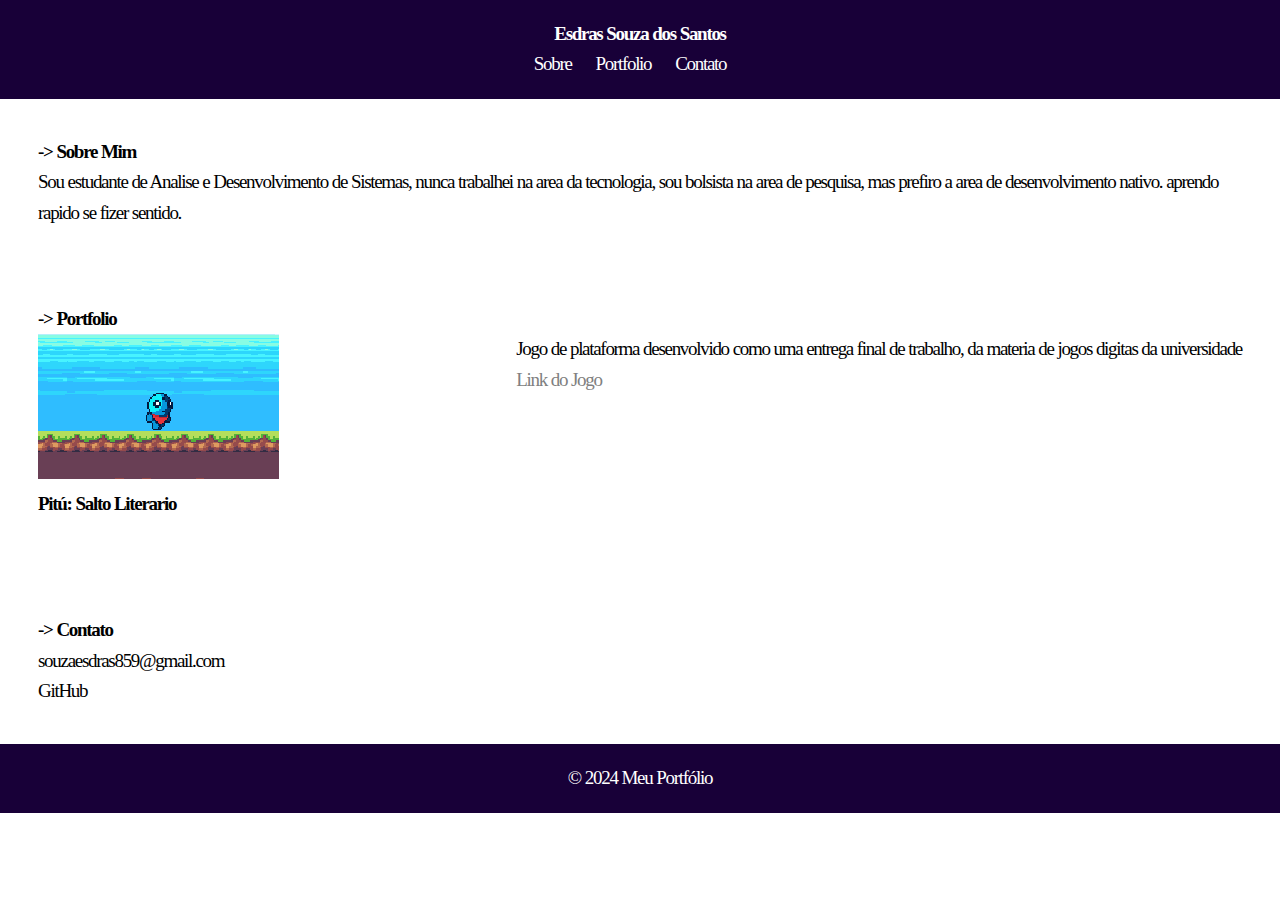
==== index.html @ cbb9a073 "POrtifolio" ====
<!DOCTYPE html>
<html lang="en">
<head>
    <meta charset="UTF-8">
    <meta name="viewport" content="width=device-width, initial-scale=1.0">
    <title>Meu Portfólio - Esdras</title>
    <link rel="stylesheet" href="style.css">
</head>
<body>
    <header>
        <h1><span id="Esdras">Esdras</span> <span id="Souza">Souza</span> <span id="dos">dos</span> <span id="Santos">Santos</span></h1>
        <nav>
            <ul>
                <li><a href="#sobre">Sobre</a></li>
                <li><a href="#portfolio">Portfolio</a></li>
                <li><a href="#contato">Contato</a></li>
            </ul>
        </nav>
    </header>

    <section id="sobre">
        <h2><span>-> </span>Sobre Mim</h2>
        <p> Sou estudante de Analise e Desenvolvimento de Sistemas, nunca trabalhei na area da tecnologia, sou bolsista 
            na area de pesquisa, mas prefiro a area de desenvolvimento nativo. aprendo rapido se fizer sentido.
        </p>
    </section>

    <section id="portfolio">
        <h2><span>-> </span>Portfolio</h2>
        <div class="projeto">
            <div style="flex: 1.5;">
                <img src="img/Pitu.png" alt="Projeto 1">
                <h3>Pitú: Salto Literario</h3>
            </div>
            <div>
                <p>Jogo de plataforma desenvolvido como uma entrega final de trabalho, da materia de jogos digitas da universidade</p>
                <a href="https://luanvraft.itch.io/pitu-salto-literario">Link do Jogo</a>
            </div>
        </div>
        <!-- Outros projetos aqui 3-->
    </section>

    <section id="contato">
        <h2><span>-> </span>Contato</h2>
        <p>souzaesdras859@gmail.com</p>
        <a href="https://github.com/EsdrasSouza7">GitHub</a>
    </section>

    <footer>
        <p><span class="C">&copy;</span> 2024 Meu Portfólio</p>
    </footer>
</body>
</html>
---- style.css ----
/* Reset de estilos */
* {
    margin: 0;
    padding: 0;
    box-sizing: border-box;
    font-family: Georgia, serif;
    font-size: 19px;
    letter-spacing: -1.3px;
    word-spacing: 0.4px;
}

body {
    font-family: Arial, sans-serif;
    line-height: 1.6;
}

header {
    background-color: #180038;
    color: #fff;
    padding: 1rem;
    text-align: center;
}

nav ul {
    list-style-type: none;
}

nav ul li {
    display: inline-block;
    margin-right: 20px;
}

nav ul li a {
    color: #fff;
    text-decoration: none;
}

section {
    padding: 2rem;
}

.projeto {
    margin-bottom: 20px;
    display: flex;
    flex-direction: row;
}

@media (max-width: 800px) {
    .projeto {
        flex-direction: column;
    }
}



.projeto a {
    text-decoration: none;
    color: gray;
}

#contato a {
    text-decoration: none;
    color: black;
}

footer {
    background-color: #180038;
    color: #fff;
    text-align: center;
    padding: 1rem;
}

@keyframes Pulso {
    0% {
        color: #000000;
    }
    
    50% {
        color: #ffffff00;
    }

    100% {
        color: #000000;
    }
}

#sobre span, #contato span, #portfolio span{
    animation: Pulso 3s infinite 2s;
}



/* Animação Nome */
@keyframes Nome {
    0% {
        color: white;
    }

    25% {
        color: aqua;
    }

    50% {
        color: rgb(255, 251, 0);
    }

    75% {
        color: aqua;
    }

    100% {
        color: white;
    }
}

#Esdras {
    animation: Nome 5s infinite 1s;
}

#Souza {
    animation: Nome 5s infinite 2s;
}

#dos {
    animation: Nome 5s infinite 3s;
}

#Santos {
    animation: Nome 5s infinite 4s;
}

@keyframes Rodar {
    from {
        transform: rotate(0deg);
    }to {
        transform: rotate(359deg);
    }
}

footer .C{
    display: inline-block;
    animation: Rodar 2s infinite;
}
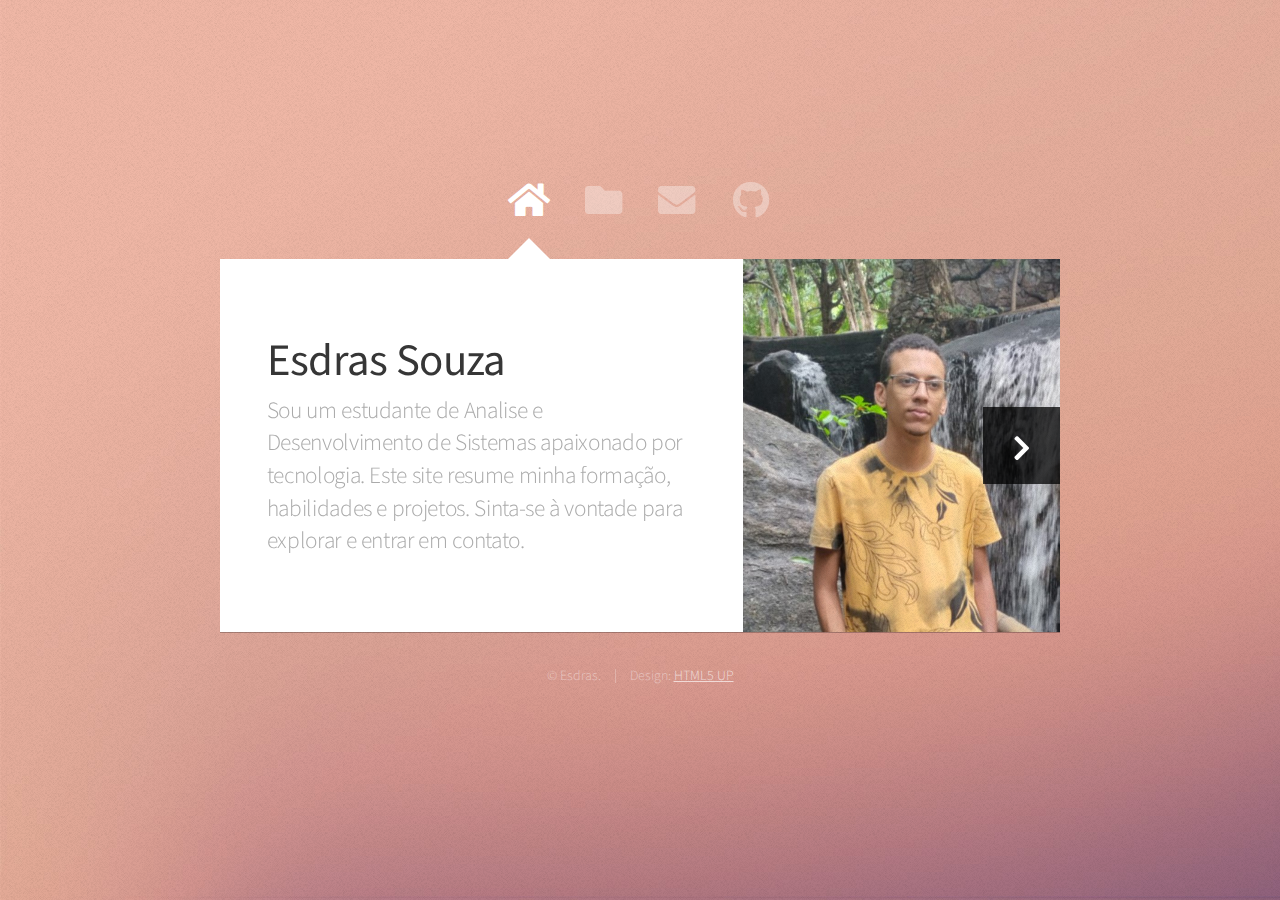
==== commit c042d8f8: "Novo Site" ====
--- a/index.html
+++ b/index.html
@@ -1,53 +1,128 @@
-<!DOCTYPE html>
-<html lang="en">
-<head>
-    <meta charset="UTF-8">
-    <meta name="viewport" content="width=device-width, initial-scale=1.0">
-    <title>Meu Portfólio - Esdras</title>
-    <link rel="stylesheet" href="style.css">
-</head>
-<body>
-    <header>
-        <h1><span id="Esdras">Esdras</span> <span id="Souza">Souza</span> <span id="dos">dos</span> <span id="Santos">Santos</span></h1>
-        <nav>
-            <ul>
-                <li><a href="#sobre">Sobre</a></li>
-                <li><a href="#portfolio">Portfolio</a></li>
-                <li><a href="#contato">Contato</a></li>
-            </ul>
-        </nav>
-    </header>
-
-    <section id="sobre">
-        <h2><span>-> </span>Sobre Mim</h2>
-        <p> Sou estudante de Analise e Desenvolvimento de Sistemas, nunca trabalhei na area da tecnologia, sou bolsista 
-            na area de pesquisa, mas prefiro a area de desenvolvimento nativo. aprendo rapido se fizer sentido.
-        </p>
-    </section>
-
-    <section id="portfolio">
-        <h2><span>-> </span>Portfolio</h2>
-        <div class="projeto">
-            <div style="flex: 1.5;">
-                <img src="img/Pitu.png" alt="Projeto 1">
-                <h3>Pitú: Salto Literario</h3>
-            </div>
-            <div>
-                <p>Jogo de plataforma desenvolvido como uma entrega final de trabalho, da materia de jogos digitas da universidade</p>
-                <a href="https://luanvraft.itch.io/pitu-salto-literario">Link do Jogo</a>
-            </div>
-        </div>
-        <!-- Outros projetos aqui 3-->
-    </section>
-
-    <section id="contato">
-        <h2><span>-> </span>Contato</h2>
-        <p>souzaesdras859@gmail.com</p>
-        <a href="https://github.com/EsdrasSouza7">GitHub</a>
-    </section>
-
-    <footer>
-        <p><span class="C">&copy;</span> 2024 Meu Portfólio</p>
-    </footer>
-</body>
-</html>
+<!DOCTYPE HTML>
+<!--
+	Astral by HTML5 UP
+	html5up.net | @ajlkn
+	Free for personal and commercial use under the CCA 3.0 license (html5up.net/license)
+-->
+<html>
+	<head>
+		<title>Astral by HTML5 UP</title>
+		<meta charset="utf-8" />
+		<meta name="viewport" content="width=device-width, initial-scale=1, user-scalable=no" />
+		<link rel="stylesheet" href="assets/css/main.css" />
+		<noscript><link rel="stylesheet" href="assets/css/noscript.css" /></noscript>
+	</head>
+	<body class="is-preload">
+
+		<!-- Wrapper-->
+			<div id="wrapper">
+
+				<!-- Nav -->
+					<nav id="nav">
+						<a href="#" class="icon solid fa-home"><span>Home</span></a>
+						<a href="#work" class="icon solid fa-folder"><span>Sobre Mim</span></a>
+						<a href="#contact" class="icon solid fa-envelope"><span>Contato</span></a>
+						<a href="https://github.com/EsdrasSouza7" class="icon brands fa-github"><span>GitHub</span></a>
+					</nav>
+
+				<!-- Main -->
+					<div id="main">
+
+						<!-- Me -->
+							<article id="home" class="panel intro">
+								<header>
+									<h1>Esdras Souza</h1>
+									<p>Sou um estudante de Analise e Desenvolvimento de Sistemas apaixonado por tecnologia. Este site resume minha formação, habilidades e projetos. Sinta-se à vontade para explorar e entrar em contato.</p>
+								</header>
+								<a href="#work" class="jumplink pic">
+									<span class="arrow icon solid fa-chevron-right"><span>See my work</span></span>
+									<img src="images/Esdras.jpeg" alt="" />
+								</a>
+							</article>
+
+						<!-- Work -->
+							<article id="work" class="panel">
+								<header>
+									<h2>Sobre Mim</h2>
+								</header>
+								<h3>Resumo</h3>
+								<p>
+									Sou um Estudante da Universidade Federal do Ceará com forte interesse em desenvolvimento de software. Busco oportunidades para aplicar minhas habilidades em projetos desafiadores e inovadores.
+								</p>
+								<h3>Objetivo Profissional</h3>
+								<p>
+									Estou à procura de uma posição de desenvolvedor de sistemas em uma empresa que valorize a inovação e o desenvolvimento contínuo, onde eu possa contribuir com minhas habilidades técnicas e crescer profissionalmente.
+								</p>
+								<h2>Formação Acadêmica</h2>
+								<h3>Tecnológo em Analise e Desenvolvimento de Sistemas</h3>
+								<p>
+									Instituição: Universidade Federal do Ceará de Itapajé<br>
+									Período: 2021 - 2025 <br>
+									Principais Disciplinas: Banco de Dados, Engenharia de Software, Redes de Computadores, Desenvolvimento Mobile, Qualidade de Software <br>
+								</p>
+								<h2>Habilidades</h2>
+								<p>
+									<b>Linguagens de Programação:</b> Python, JavaScript, Kotlin <br>
+									<b>Ferramentas e Tecnologias:</b> Android Studio, Git  <br>
+									<b>Habilidades Interpessoais:</b> Resolução de Problemas, Trabalho em Equipe, Logica <br>
+								</p>
+								<h2>Atividades Extracurriculares</h2>
+								<p>
+									<b>Bolsista Funcap</b><br>
+									<b>Atividades:</b> Pesquisa científica e criação de artigo científico
+								</p>
+								<h2>Projetos</h2>
+								<p>
+									<b>Criação do jogo Pitú: Salto Literario</b>
+									<ul>
+										<li><b>Descrição:</b> Jogo de plataforma desenvolvido como uma entrega final de trabalho, da materia de jogos digitas da universidade</li>
+										<li><b>Tecnologia Usada:</b> Godot</li>
+										<li><b>Papel:</b> Desenvolvedor FrontEnd e BackEnd</li>
+										<li><a href="https://luanvraft.itch.io/pitu-salto-literario">Link do Jogo</a></li>
+									</ul>
+								</p>
+								<section>
+									<div class="row">
+										<div class="col-4 col-6-medium col-12-small">
+											<img class="image fit" src="images/Pitu.png" alt="Imagem do Jogo">
+										</div>
+										<div class="col-4 col-6-medium col-12-small">
+											<img class="image fit" src="images/Pitu2.png" alt="Imagem do Jogo">
+										</div>
+									</div>
+								</section>
+							</article>
+
+						<!-- Contact -->
+							<article id="contact" class="panel">
+								<header>
+									<h2>Contate Me</h2>
+								</header>
+								<ul>
+									<li><b>Email: souzaesdras859@gmail.com</b></li>
+									<li><b>Telefone: (85)99157-7494</b></li>
+									<li><b>LinkedIn:</b> <a href="www.linkedin.com/in/esdras-souza-dos-santos-9605301bb">Link</a></li>
+									<li><b>GitHub:</b> <a href="https://github.com/EsdrasSouza7">https://github.com/EsdrasSouza7</a></li>
+								</ul>
+							</article>
+
+					</div>
+
+				<!-- Footer -->
+					<div id="footer">
+						<ul class="copyright">
+							<li>&copy; Esdras.</li><li>Design: <a href="http://html5up.net">HTML5 UP</a></li>
+						</ul>
+					</div>
+
+			</div>
+
+		<!-- Scripts -->
+			<script src="assets/js/jquery.min.js"></script>
+			<script src="assets/js/browser.min.js"></script>
+			<script src="assets/js/breakpoints.min.js"></script>
+			<script src="assets/js/util.js"></script>
+			<script src="assets/js/main.js"></script>
+
+	</body>
+</html>--- a/assets/css/main.css
+++ b/assets/css/main.css
@@ -0,0 +1,2191 @@
+@import url("https://fonts.googleapis.com/css?family=Source+Sans+Pro:300,400,300italic,400italic");
+@import url("fontawesome-all.min.css");
+
+/*
+	Astral by HTML5 UP
+	html5up.net | @ajlkn
+	Free for personal and commercial use under the CCA 3.0 license (html5up.net/license)
+*/
+
+html, body, div, span, applet, object,
+iframe, h1, h2, h3, h4, h5, h6, p, blockquote,
+pre, a, abbr, acronym, address, big, cite,
+code, del, dfn, em, img, ins, kbd, q, s, samp,
+small, strike, strong, sub, sup, tt, var, b,
+u, i, center, dl, dt, dd, ol, ul, li, fieldset,
+form, label, legend, table, caption, tbody,
+tfoot, thead, tr, th, td, article, aside,
+canvas, details, embed, figure, figcaption,
+footer, header, hgroup, menu, nav, output, ruby,
+section, summary, time, mark, audio, video {
+	margin: 0;
+	padding: 0;
+	border: 0;
+	font-size: 100%;
+	font: inherit;
+	vertical-align: baseline;}
+
+article, aside, details, figcaption, figure,
+footer, header, hgroup, menu, nav, section {
+	display: block;}
+
+body {
+	line-height: 1;
+}
+
+ol, ul {
+	list-style: none;
+}
+
+blockquote, q {
+	quotes: none;
+}
+
+	blockquote:before, blockquote:after, q:before, q:after {
+		content: '';
+		content: none;
+	}
+
+table {
+	border-collapse: collapse;
+	border-spacing: 0;
+}
+
+body {
+	-webkit-text-size-adjust: none;
+}
+
+mark {
+	background-color: transparent;
+	color: inherit;
+}
+
+input::-moz-focus-inner {
+	border: 0;
+	padding: 0;
+}
+
+input, select, textarea {
+	-moz-appearance: none;
+	-webkit-appearance: none;
+	-ms-appearance: none;
+	appearance: none;
+}
+
+/* Row */
+
+	.row {
+		display: flex;
+		flex-wrap: wrap;
+		box-sizing: border-box;
+		align-items: stretch;
+	}
+
+		.row > * {
+			box-sizing: border-box;
+		}
+
+		.row.gtr-uniform > * > :last-child {
+			margin-bottom: 0;
+		}
+
+		.row.aln-left {
+			justify-content: flex-start;
+		}
+
+		.row.aln-center {
+			justify-content: center;
+		}
+
+		.row.aln-right {
+			justify-content: flex-end;
+		}
+
+		.row.aln-top {
+			align-items: flex-start;
+		}
+
+		.row.aln-middle {
+			align-items: center;
+		}
+
+		.row.aln-bottom {
+			align-items: flex-end;
+		}
+
+		.row > .imp {
+			order: -1;
+		}
+
+		.row > .col-1 {
+			width: 8.33333%;
+		}
+
+		.row > .off-1 {
+			margin-left: 8.33333%;
+		}
+
+		.row > .col-2 {
+			width: 16.66667%;
+		}
+
+		.row > .off-2 {
+			margin-left: 16.66667%;
+		}
+
+		.row > .col-3 {
+			width: 25%;
+		}
+
+		.row > .off-3 {
+			margin-left: 25%;
+		}
+
+		.row > .col-4 {
+			width: 33.33333%;
+		}
+
+		.row > .off-4 {
+			margin-left: 33.33333%;
+		}
+
+		.row > .col-5 {
+			width: 41.66667%;
+		}
+
+		.row > .off-5 {
+			margin-left: 41.66667%;
+		}
+
+		.row > .col-6 {
+			width: 50%;
+		}
+
+		.row > .off-6 {
+			margin-left: 50%;
+		}
+
+		.row > .col-7 {
+			width: 58.33333%;
+		}
+
+		.row > .off-7 {
+			margin-left: 58.33333%;
+		}
+
+		.row > .col-8 {
+			width: 66.66667%;
+		}
+
+		.row > .off-8 {
+			margin-left: 66.66667%;
+		}
+
+		.row > .col-9 {
+			width: 75%;
+		}
+
+		.row > .off-9 {
+			margin-left: 75%;
+		}
+
+		.row > .col-10 {
+			width: 83.33333%;
+		}
+
+		.row > .off-10 {
+			margin-left: 83.33333%;
+		}
+
+		.row > .col-11 {
+			width: 91.66667%;
+		}
+
+		.row > .off-11 {
+			margin-left: 91.66667%;
+		}
+
+		.row > .col-12 {
+			width: 100%;
+		}
+
+		.row > .off-12 {
+			margin-left: 100%;
+		}
+
+		.row.gtr-0 {
+			margin-top: 0em;
+			margin-left: 0em;
+		}
+
+			.row.gtr-0 > * {
+				padding: 0em 0 0 0em;
+			}
+
+			.row.gtr-0.gtr-uniform {
+				margin-top: 0em;
+			}
+
+				.row.gtr-0.gtr-uniform > * {
+					padding-top: 0em;
+				}
+
+		.row.gtr-25 {
+			margin-top: -0.3125em;
+			margin-left: -0.3125em;
+		}
+
+			.row.gtr-25 > * {
+				padding: 0.3125em 0 0 0.3125em;
+			}
+
+			.row.gtr-25.gtr-uniform {
+				margin-top: -0.3125em;
+			}
+
+				.row.gtr-25.gtr-uniform > * {
+					padding-top: 0.3125em;
+				}
+
+		.row.gtr-50 {
+			margin-top: -0.625em;
+			margin-left: -0.625em;
+		}
+
+			.row.gtr-50 > * {
+				padding: 0.625em 0 0 0.625em;
+			}
+
+			.row.gtr-50.gtr-uniform {
+				margin-top: -0.625em;
+			}
+
+				.row.gtr-50.gtr-uniform > * {
+					padding-top: 0.625em;
+				}
+
+		.row {
+			margin-top: -1.25em;
+			margin-left: -1.25em;
+		}
+
+			.row > * {
+				padding: 1.25em 0 0 1.25em;
+			}
+
+			.row.gtr-uniform {
+				margin-top: -1.25em;
+			}
+
+				.row.gtr-uniform > * {
+					padding-top: 1.25em;
+				}
+
+		.row.gtr-150 {
+			margin-top: -1.875em;
+			margin-left: -1.875em;
+		}
+
+			.row.gtr-150 > * {
+				padding: 1.875em 0 0 1.875em;
+			}
+
+			.row.gtr-150.gtr-uniform {
+				margin-top: -1.875em;
+			}
+
+				.row.gtr-150.gtr-uniform > * {
+					padding-top: 1.875em;
+				}
+
+		.row.gtr-200 {
+			margin-top: -2.5em;
+			margin-left: -2.5em;
+		}
+
+			.row.gtr-200 > * {
+				padding: 2.5em 0 0 2.5em;
+			}
+
+			.row.gtr-200.gtr-uniform {
+				margin-top: -2.5em;
+			}
+
+				.row.gtr-200.gtr-uniform > * {
+					padding-top: 2.5em;
+				}
+
+		@media screen and (max-width: 1680px) {
+
+			.row {
+				display: flex;
+				flex-wrap: wrap;
+				box-sizing: border-box;
+				align-items: stretch;
+			}
+
+				.row > * {
+					box-sizing: border-box;
+				}
+
+				.row.gtr-uniform > * > :last-child {
+					margin-bottom: 0;
+				}
+
+				.row.aln-left {
+					justify-content: flex-start;
+				}
+
+				.row.aln-center {
+					justify-content: center;
+				}
+
+				.row.aln-right {
+					justify-content: flex-end;
+				}
+
+				.row.aln-top {
+					align-items: flex-start;
+				}
+
+				.row.aln-middle {
+					align-items: center;
+				}
+
+				.row.aln-bottom {
+					align-items: flex-end;
+				}
+
+				.row > .imp-xlarge {
+					order: -1;
+				}
+
+				.row > .col-1-xlarge {
+					width: 8.33333%;
+				}
+
+				.row > .off-1-xlarge {
+					margin-left: 8.33333%;
+				}
+
+				.row > .col-2-xlarge {
+					width: 16.66667%;
+				}
+
+				.row > .off-2-xlarge {
+					margin-left: 16.66667%;
+				}
+
+				.row > .col-3-xlarge {
+					width: 25%;
+				}
+
+				.row > .off-3-xlarge {
+					margin-left: 25%;
+				}
+
+				.row > .col-4-xlarge {
+					width: 33.33333%;
+				}
+
+				.row > .off-4-xlarge {
+					margin-left: 33.33333%;
+				}
+
+				.row > .col-5-xlarge {
+					width: 41.66667%;
+				}
+
+				.row > .off-5-xlarge {
+					margin-left: 41.66667%;
+				}
+
+				.row > .col-6-xlarge {
+					width: 50%;
+				}
+
+				.row > .off-6-xlarge {
+					margin-left: 50%;
+				}
+
+				.row > .col-7-xlarge {
+					width: 58.33333%;
+				}
+
+				.row > .off-7-xlarge {
+					margin-left: 58.33333%;
+				}
+
+				.row > .col-8-xlarge {
+					width: 66.66667%;
+				}
+
+				.row > .off-8-xlarge {
+					margin-left: 66.66667%;
+				}
+
+				.row > .col-9-xlarge {
+					width: 75%;
+				}
+
+				.row > .off-9-xlarge {
+					margin-left: 75%;
+				}
+
+				.row > .col-10-xlarge {
+					width: 83.33333%;
+				}
+
+				.row > .off-10-xlarge {
+					margin-left: 83.33333%;
+				}
+
+				.row > .col-11-xlarge {
+					width: 91.66667%;
+				}
+
+				.row > .off-11-xlarge {
+					margin-left: 91.66667%;
+				}
+
+				.row > .col-12-xlarge {
+					width: 100%;
+				}
+
+				.row > .off-12-xlarge {
+					margin-left: 100%;
+				}
+
+				.row.gtr-0 {
+					margin-top: 0em;
+					margin-left: 0em;
+				}
+
+					.row.gtr-0 > * {
+						padding: 0em 0 0 0em;
+					}
+
+					.row.gtr-0.gtr-uniform {
+						margin-top: 0em;
+					}
+
+						.row.gtr-0.gtr-uniform > * {
+							padding-top: 0em;
+						}
+
+				.row.gtr-25 {
+					margin-top: -0.3125em;
+					margin-left: -0.3125em;
+				}
+
+					.row.gtr-25 > * {
+						padding: 0.3125em 0 0 0.3125em;
+					}
+
+					.row.gtr-25.gtr-uniform {
+						margin-top: -0.3125em;
+					}
+
+						.row.gtr-25.gtr-uniform > * {
+							padding-top: 0.3125em;
+						}
+
+				.row.gtr-50 {
+					margin-top: -0.625em;
+					margin-left: -0.625em;
+				}
+
+					.row.gtr-50 > * {
+						padding: 0.625em 0 0 0.625em;
+					}
+
+					.row.gtr-50.gtr-uniform {
+						margin-top: -0.625em;
+					}
+
+						.row.gtr-50.gtr-uniform > * {
+							padding-top: 0.625em;
+						}
+
+				.row {
+					margin-top: -1.25em;
+					margin-left: -1.25em;
+				}
+
+					.row > * {
+						padding: 1.25em 0 0 1.25em;
+					}
+
+					.row.gtr-uniform {
+						margin-top: -1.25em;
+					}
+
+						.row.gtr-uniform > * {
+							padding-top: 1.25em;
+						}
+
+				.row.gtr-150 {
+					margin-top: -1.875em;
+					margin-left: -1.875em;
+				}
+
+					.row.gtr-150 > * {
+						padding: 1.875em 0 0 1.875em;
+					}
+
+					.row.gtr-150.gtr-uniform {
+						margin-top: -1.875em;
+					}
+
+						.row.gtr-150.gtr-uniform > * {
+							padding-top: 1.875em;
+						}
+
+				.row.gtr-200 {
+					margin-top: -2.5em;
+					margin-left: -2.5em;
+				}
+
+					.row.gtr-200 > * {
+						padding: 2.5em 0 0 2.5em;
+					}
+
+					.row.gtr-200.gtr-uniform {
+						margin-top: -2.5em;
+					}
+
+						.row.gtr-200.gtr-uniform > * {
+							padding-top: 2.5em;
+						}
+
+		}
+
+		@media screen and (max-width: 1280px) {
+
+			.row {
+				display: flex;
+				flex-wrap: wrap;
+				box-sizing: border-box;
+				align-items: stretch;
+			}
+
+				.row > * {
+					box-sizing: border-box;
+				}
+
+				.row.gtr-uniform > * > :last-child {
+					margin-bottom: 0;
+				}
+
+				.row.aln-left {
+					justify-content: flex-start;
+				}
+
+				.row.aln-center {
+					justify-content: center;
+				}
+
+				.row.aln-right {
+					justify-content: flex-end;
+				}
+
+				.row.aln-top {
+					align-items: flex-start;
+				}
+
+				.row.aln-middle {
+					align-items: center;
+				}
+
+				.row.aln-bottom {
+					align-items: flex-end;
+				}
+
+				.row > .imp-large {
+					order: -1;
+				}
+
+				.row > .col-1-large {
+					width: 8.33333%;
+				}
+
+				.row > .off-1-large {
+					margin-left: 8.33333%;
+				}
+
+				.row > .col-2-large {
+					width: 16.66667%;
+				}
+
+				.row > .off-2-large {
+					margin-left: 16.66667%;
+				}
+
+				.row > .col-3-large {
+					width: 25%;
+				}
+
+				.row > .off-3-large {
+					margin-left: 25%;
+				}
+
+				.row > .col-4-large {
+					width: 33.33333%;
+				}
+
+				.row > .off-4-large {
+					margin-left: 33.33333%;
+				}
+
+				.row > .col-5-large {
+					width: 41.66667%;
+				}
+
+				.row > .off-5-large {
+					margin-left: 41.66667%;
+				}
+
+				.row > .col-6-large {
+					width: 50%;
+				}
+
+				.row > .off-6-large {
+					margin-left: 50%;
+				}
+
+				.row > .col-7-large {
+					width: 58.33333%;
+				}
+
+				.row > .off-7-large {
+					margin-left: 58.33333%;
+				}
+
+				.row > .col-8-large {
+					width: 66.66667%;
+				}
+
+				.row > .off-8-large {
+					margin-left: 66.66667%;
+				}
+
+				.row > .col-9-large {
+					width: 75%;
+				}
+
+				.row > .off-9-large {
+					margin-left: 75%;
+				}
+
+				.row > .col-10-large {
+					width: 83.33333%;
+				}
+
+				.row > .off-10-large {
+					margin-left: 83.33333%;
+				}
+
+				.row > .col-11-large {
+					width: 91.66667%;
+				}
+
+				.row > .off-11-large {
+					margin-left: 91.66667%;
+				}
+
+				.row > .col-12-large {
+					width: 100%;
+				}
+
+				.row > .off-12-large {
+					margin-left: 100%;
+				}
+
+				.row.gtr-0 {
+					margin-top: 0em;
+					margin-left: 0em;
+				}
+
+					.row.gtr-0 > * {
+						padding: 0em 0 0 0em;
+					}
+
+					.row.gtr-0.gtr-uniform {
+						margin-top: 0em;
+					}
+
+						.row.gtr-0.gtr-uniform > * {
+							padding-top: 0em;
+						}
+
+				.row.gtr-25 {
+					margin-top: -0.3125em;
+					margin-left: -0.3125em;
+				}
+
+					.row.gtr-25 > * {
+						padding: 0.3125em 0 0 0.3125em;
+					}
+
+					.row.gtr-25.gtr-uniform {
+						margin-top: -0.3125em;
+					}
+
+						.row.gtr-25.gtr-uniform > * {
+							padding-top: 0.3125em;
+						}
+
+				.row.gtr-50 {
+					margin-top: -0.625em;
+					margin-left: -0.625em;
+				}
+
+					.row.gtr-50 > * {
+						padding: 0.625em 0 0 0.625em;
+					}
+
+					.row.gtr-50.gtr-uniform {
+						margin-top: -0.625em;
+					}
+
+						.row.gtr-50.gtr-uniform > * {
+							padding-top: 0.625em;
+						}
+
+				.row {
+					margin-top: -1.25em;
+					margin-left: -1.25em;
+				}
+
+					.row > * {
+						padding: 1.25em 0 0 1.25em;
+					}
+
+					.row.gtr-uniform {
+						margin-top: -1.25em;
+					}
+
+						.row.gtr-uniform > * {
+							padding-top: 1.25em;
+						}
+
+				.row.gtr-150 {
+					margin-top: -1.875em;
+					margin-left: -1.875em;
+				}
+
+					.row.gtr-150 > * {
+						padding: 1.875em 0 0 1.875em;
+					}
+
+					.row.gtr-150.gtr-uniform {
+						margin-top: -1.875em;
+					}
+
+						.row.gtr-150.gtr-uniform > * {
+							padding-top: 1.875em;
+						}
+
+				.row.gtr-200 {
+					margin-top: -2.5em;
+					margin-left: -2.5em;
+				}
+
+					.row.gtr-200 > * {
+						padding: 2.5em 0 0 2.5em;
+					}
+
+					.row.gtr-200.gtr-uniform {
+						margin-top: -2.5em;
+					}
+
+						.row.gtr-200.gtr-uniform > * {
+							padding-top: 2.5em;
+						}
+
+		}
+
+		@media screen and (max-width: 980px) {
+
+			.row {
+				display: flex;
+				flex-wrap: wrap;
+				box-sizing: border-box;
+				align-items: stretch;
+			}
+
+				.row > * {
+					box-sizing: border-box;
+				}
+
+				.row.gtr-uniform > * > :last-child {
+					margin-bottom: 0;
+				}
+
+				.row.aln-left {
+					justify-content: flex-start;
+				}
+
+				.row.aln-center {
+					justify-content: center;
+				}
+
+				.row.aln-right {
+					justify-content: flex-end;
+				}
+
+				.row.aln-top {
+					align-items: flex-start;
+				}
+
+				.row.aln-middle {
+					align-items: center;
+				}
+
+				.row.aln-bottom {
+					align-items: flex-end;
+				}
+
+				.row > .imp-medium {
+					order: -1;
+				}
+
+				.row > .col-1-medium {
+					width: 8.33333%;
+				}
+
+				.row > .off-1-medium {
+					margin-left: 8.33333%;
+				}
+
+				.row > .col-2-medium {
+					width: 16.66667%;
+				}
+
+				.row > .off-2-medium {
+					margin-left: 16.66667%;
+				}
+
+				.row > .col-3-medium {
+					width: 25%;
+				}
+
+				.row > .off-3-medium {
+					margin-left: 25%;
+				}
+
+				.row > .col-4-medium {
+					width: 33.33333%;
+				}
+
+				.row > .off-4-medium {
+					margin-left: 33.33333%;
+				}
+
+				.row > .col-5-medium {
+					width: 41.66667%;
+				}
+
+				.row > .off-5-medium {
+					margin-left: 41.66667%;
+				}
+
+				.row > .col-6-medium {
+					width: 50%;
+				}
+
+				.row > .off-6-medium {
+					margin-left: 50%;
+				}
+
+				.row > .col-7-medium {
+					width: 58.33333%;
+				}
+
+				.row > .off-7-medium {
+					margin-left: 58.33333%;
+				}
+
+				.row > .col-8-medium {
+					width: 66.66667%;
+				}
+
+				.row > .off-8-medium {
+					margin-left: 66.66667%;
+				}
+
+				.row > .col-9-medium {
+					width: 75%;
+				}
+
+				.row > .off-9-medium {
+					margin-left: 75%;
+				}
+
+				.row > .col-10-medium {
+					width: 83.33333%;
+				}
+
+				.row > .off-10-medium {
+					margin-left: 83.33333%;
+				}
+
+				.row > .col-11-medium {
+					width: 91.66667%;
+				}
+
+				.row > .off-11-medium {
+					margin-left: 91.66667%;
+				}
+
+				.row > .col-12-medium {
+					width: 100%;
+				}
+
+				.row > .off-12-medium {
+					margin-left: 100%;
+				}
+
+				.row.gtr-0 {
+					margin-top: 0em;
+					margin-left: 0em;
+				}
+
+					.row.gtr-0 > * {
+						padding: 0em 0 0 0em;
+					}
+
+					.row.gtr-0.gtr-uniform {
+						margin-top: 0em;
+					}
+
+						.row.gtr-0.gtr-uniform > * {
+							padding-top: 0em;
+						}
+
+				.row.gtr-25 {
+					margin-top: -0.3125em;
+					margin-left: -0.3125em;
+				}
+
+					.row.gtr-25 > * {
+						padding: 0.3125em 0 0 0.3125em;
+					}
+
+					.row.gtr-25.gtr-uniform {
+						margin-top: -0.3125em;
+					}
+
+						.row.gtr-25.gtr-uniform > * {
+							padding-top: 0.3125em;
+						}
+
+				.row.gtr-50 {
+					margin-top: -0.625em;
+					margin-left: -0.625em;
+				}
+
+					.row.gtr-50 > * {
+						padding: 0.625em 0 0 0.625em;
+					}
+
+					.row.gtr-50.gtr-uniform {
+						margin-top: -0.625em;
+					}
+
+						.row.gtr-50.gtr-uniform > * {
+							padding-top: 0.625em;
+						}
+
+				.row {
+					margin-top: -1.25em;
+					margin-left: -1.25em;
+				}
+
+					.row > * {
+						padding: 1.25em 0 0 1.25em;
+					}
+
+					.row.gtr-uniform {
+						margin-top: -1.25em;
+					}
+
+						.row.gtr-uniform > * {
+							padding-top: 1.25em;
+						}
+
+				.row.gtr-150 {
+					margin-top: -1.875em;
+					margin-left: -1.875em;
+				}
+
+					.row.gtr-150 > * {
+						padding: 1.875em 0 0 1.875em;
+					}
+
+					.row.gtr-150.gtr-uniform {
+						margin-top: -1.875em;
+					}
+
+						.row.gtr-150.gtr-uniform > * {
+							padding-top: 1.875em;
+						}
+
+				.row.gtr-200 {
+					margin-top: -2.5em;
+					margin-left: -2.5em;
+				}
+
+					.row.gtr-200 > * {
+						padding: 2.5em 0 0 2.5em;
+					}
+
+					.row.gtr-200.gtr-uniform {
+						margin-top: -2.5em;
+					}
+
+						.row.gtr-200.gtr-uniform > * {
+							padding-top: 2.5em;
+						}
+
+		}
+
+		@media screen and (max-width: 736px) {
+
+			.row {
+				display: flex;
+				flex-wrap: wrap;
+				box-sizing: border-box;
+				align-items: stretch;
+			}
+
+				.row > * {
+					box-sizing: border-box;
+				}
+
+				.row.gtr-uniform > * > :last-child {
+					margin-bottom: 0;
+				}
+
+				.row.aln-left {
+					justify-content: flex-start;
+				}
+
+				.row.aln-center {
+					justify-content: center;
+				}
+
+				.row.aln-right {
+					justify-content: flex-end;
+				}
+
+				.row.aln-top {
+					align-items: flex-start;
+				}
+
+				.row.aln-middle {
+					align-items: center;
+				}
+
+				.row.aln-bottom {
+					align-items: flex-end;
+				}
+
+				.row > .imp-small {
+					order: -1;
+				}
+
+				.row > .col-1-small {
+					width: 8.33333%;
+				}
+
+				.row > .off-1-small {
+					margin-left: 8.33333%;
+				}
+
+				.row > .col-2-small {
+					width: 16.66667%;
+				}
+
+				.row > .off-2-small {
+					margin-left: 16.66667%;
+				}
+
+				.row > .col-3-small {
+					width: 25%;
+				}
+
+				.row > .off-3-small {
+					margin-left: 25%;
+				}
+
+				.row > .col-4-small {
+					width: 33.33333%;
+				}
+
+				.row > .off-4-small {
+					margin-left: 33.33333%;
+				}
+
+				.row > .col-5-small {
+					width: 41.66667%;
+				}
+
+				.row > .off-5-small {
+					margin-left: 41.66667%;
+				}
+
+				.row > .col-6-small {
+					width: 50%;
+				}
+
+				.row > .off-6-small {
+					margin-left: 50%;
+				}
+
+				.row > .col-7-small {
+					width: 58.33333%;
+				}
+
+				.row > .off-7-small {
+					margin-left: 58.33333%;
+				}
+
+				.row > .col-8-small {
+					width: 66.66667%;
+				}
+
+				.row > .off-8-small {
+					margin-left: 66.66667%;
+				}
+
+				.row > .col-9-small {
+					width: 75%;
+				}
+
+				.row > .off-9-small {
+					margin-left: 75%;
+				}
+
+				.row > .col-10-small {
+					width: 83.33333%;
+				}
+
+				.row > .off-10-small {
+					margin-left: 83.33333%;
+				}
+
+				.row > .col-11-small {
+					width: 91.66667%;
+				}
+
+				.row > .off-11-small {
+					margin-left: 91.66667%;
+				}
+
+				.row > .col-12-small {
+					width: 100%;
+				}
+
+				.row > .off-12-small {
+					margin-left: 100%;
+				}
+
+				.row.gtr-0 {
+					margin-top: 0em;
+					margin-left: 0em;
+				}
+
+					.row.gtr-0 > * {
+						padding: 0em 0 0 0em;
+					}
+
+					.row.gtr-0.gtr-uniform {
+						margin-top: 0em;
+					}
+
+						.row.gtr-0.gtr-uniform > * {
+							padding-top: 0em;
+						}
+
+				.row.gtr-25 {
+					margin-top: -0.3125em;
+					margin-left: -0.3125em;
+				}
+
+					.row.gtr-25 > * {
+						padding: 0.3125em 0 0 0.3125em;
+					}
+
+					.row.gtr-25.gtr-uniform {
+						margin-top: -0.3125em;
+					}
+
+						.row.gtr-25.gtr-uniform > * {
+							padding-top: 0.3125em;
+						}
+
+				.row.gtr-50 {
+					margin-top: -0.625em;
+					margin-left: -0.625em;
+				}
+
+					.row.gtr-50 > * {
+						padding: 0.625em 0 0 0.625em;
+					}
+
+					.row.gtr-50.gtr-uniform {
+						margin-top: -0.625em;
+					}
+
+						.row.gtr-50.gtr-uniform > * {
+							padding-top: 0.625em;
+						}
+
+				.row {
+					margin-top: -1.25em;
+					margin-left: -1.25em;
+				}
+
+					.row > * {
+						padding: 1.25em 0 0 1.25em;
+					}
+
+					.row.gtr-uniform {
+						margin-top: -1.25em;
+					}
+
+						.row.gtr-uniform > * {
+							padding-top: 1.25em;
+						}
+
+				.row.gtr-150 {
+					margin-top: -1.875em;
+					margin-left: -1.875em;
+				}
+
+					.row.gtr-150 > * {
+						padding: 1.875em 0 0 1.875em;
+					}
+
+					.row.gtr-150.gtr-uniform {
+						margin-top: -1.875em;
+					}
+
+						.row.gtr-150.gtr-uniform > * {
+							padding-top: 1.875em;
+						}
+
+				.row.gtr-200 {
+					margin-top: -2.5em;
+					margin-left: -2.5em;
+				}
+
+					.row.gtr-200 > * {
+						padding: 2.5em 0 0 2.5em;
+					}
+
+					.row.gtr-200.gtr-uniform {
+						margin-top: -2.5em;
+					}
+
+						.row.gtr-200.gtr-uniform > * {
+							padding-top: 2.5em;
+						}
+
+		}
+
+/* Basic */
+
+	html {
+		box-sizing: border-box;
+	}
+
+	*, *:before, *:after {
+		box-sizing: inherit;
+	}
+
+	body {
+		background-image: url("images/overlay.png"), url("images/bg.jpg");
+		background-repeat: repeat, no-repeat;
+		background-size: auto, 100% 100%;
+		background-attachment: fixed;
+		overflow-y: scroll;
+	}
+
+		body.is-preload *, body.is-preload *:before, body.is-preload *:after {
+			-moz-animation: none !important;
+			-webkit-animation: none !important;
+			-ms-animation: none !important;
+			animation: none !important;
+			-moz-transition: none !important;
+			-webkit-transition: none !important;
+			-ms-transition: none !important;
+			transition: none !important;
+		}
+
+	body, input, textarea, select {
+		font-family: 'Source Sans Pro', sans-serif;
+		font-weight: 300;
+		color: #777777;
+		font-size: 20pt;
+		line-height: 1.75em;
+	}
+
+		@media screen and (max-width: 1680px) {
+
+			body, input, textarea, select {
+				font-size: 15pt;
+			}
+
+		}
+
+		@media screen and (max-width: 1280px) {
+
+			body, input, textarea, select {
+				font-size: 14pt;
+			}
+
+		}
+
+		@media screen and (max-width: 736px) {
+
+			body, input, textarea, select {
+				font-size: 12pt;
+			}
+
+		}
+
+		@media screen and (max-width: 360px) {
+
+			body, input, textarea, select {
+				font-size: 11pt;
+			}
+
+		}
+
+	strong, b, h1, h2, h3, h4, h5, h6 {
+		font-weight: 400;
+		color: #363636;
+	}
+
+	h1 {
+		font-size: 2.4em;
+		letter-spacing: -0.015em;
+	}
+
+	h2 {
+		font-size: 1.8em;
+		letter-spacing: -0.015em;
+	}
+
+	h3, h4, h5, h6 {
+		font-size: 1.25em;
+		letter-spacing: -0.015em;
+	}
+
+	@media screen and (max-width: 736px) {
+
+		h1 {
+			font-size: 1.75em;
+		}
+
+		h2 {
+			font-size: 1.375em;
+		}
+
+		h3, h4, h5, h6 {
+			font-size: 1em;
+		}
+
+	}
+
+	blockquote {
+		border-left: solid 0.5em #ddd;
+		padding: 1em 0 1em 2em;
+		font-style: italic;
+	}
+
+	em, i {
+		font-style: italic;
+	}
+
+	hr {
+		border: 0;
+		border-top: solid 1px #ddd;
+		padding: 1.5em 0 0 0;
+		margin: 1.75em 0 0 0;
+	}
+
+	sub {
+		position: relative;
+		top: 0.5em;
+		font-size: 0.8em;
+	}
+
+	sup {
+		position: relative;
+		top: -0.5em;
+		font-size: 0.8em;
+	}
+
+	br.clear {
+		clear: both;
+	}
+
+	p, ul, ol, dl, table, blockquote, form {
+		margin-bottom: 2em;
+	}
+
+/* Table */
+
+	table {
+		width: 100%;
+	}
+
+		table.default tbody tr {
+			border-bottom: solid 1px #f4f4f4;
+		}
+
+		table.default td {
+			padding: 0.5em 1em 0.5em 1em;
+		}
+
+		table.default th {
+			text-align: left;
+			font-weight: 400;
+			padding: 0.5em 1em 0.5em 1em;
+		}
+
+		table.default thead {
+			border-bottom: solid 2px #f4f4f4;
+		}
+
+/* Form */
+
+	form label {
+		display: block;
+		font-weight: 400;
+		color: #363636;
+		margin: 0 0 1em 0;
+	}
+
+	form input[type="text"],
+	form input[type="email"],
+	form input[type="password"],
+	form select,
+	form textarea {
+		-webkit-appearance: none;
+		border: 0;
+		background: #f4f4f4;
+		padding: 0.75em;
+		width: 100%;
+		-moz-transition: background-color .25s ease-in-out;
+		-webkit-transition: background-color .25s ease-in-out;
+		-ms-transition: background-color .25s ease-in-out;
+		transition: background-color .25s ease-in-out;
+	}
+
+		form input[type="text"]:focus,
+		form input[type="email"]:focus,
+		form input[type="password"]:focus,
+		form select:focus,
+		form textarea:focus {
+			background: #f8f8f8;
+		}
+
+	form input[type="text"],
+	form input[type="email"],
+	form input[type="password"],
+	form select {
+		line-height: 1.35em;
+	}
+
+	form ::-webkit-input-placeholder {
+		color: #999;
+	}
+
+	form :-moz-placeholder {
+		color: #999;
+	}
+
+	form ::-moz-placeholder {
+		color: #999;
+	}
+
+	form :-ms-input-placeholder {
+		color: #999;
+	}
+
+/* Section/Article */
+
+	section, article {
+		margin-bottom: 3em;
+	}
+
+		section > :last-child, section:last-child, article > :last-child, article:last-child {
+			margin-bottom: 0;
+		}
+
+	header {
+		margin: 0 0 1.5em 0;
+	}
+
+		header > p {
+			margin: 0.5em 0 0 0;
+			color: #aaa;
+		}
+
+		@media screen and (max-width: 736px) {
+
+			header {
+				margin: 0 0 1em 0;
+			}
+
+		}
+
+/* Image */
+
+	.image {
+		display: inline-block;
+	}
+
+		.image img {
+			display: block;
+			width: 100%;
+		}
+
+		.image.fit {
+			display: block;
+			width: 100%;
+		}
+
+		.image.featured {
+			display: block;
+			width: 100%;
+			margin: 0 0 2em 0;
+		}
+
+		.image.left {
+			float: left;
+			margin: 0 2em 2em 0;
+		}
+
+		.image.centered {
+			display: block;
+			margin: 0 0 2em 0;
+		}
+
+			.image.centered img {
+				margin: 0 auto;
+				width: auto;
+			}
+
+/* Button */
+
+	input[type="button"],
+	input[type="submit"],
+	input[type="reset"],
+	button,
+	.button {
+		-moz-transition: background-color .25s ease-in-out;
+		-webkit-transition: background-color .25s ease-in-out;
+		-ms-transition: background-color .25s ease-in-out;
+		transition: background-color .25s ease-in-out;
+		-webkit-appearance: none;
+		display: inline-block;
+		background-color: #222222;
+		color: #ffffff;
+		border: 0;
+		cursor: pointer;
+		outline: 0;
+		padding: 0.7em 1.5em 0.7em 1.5em;
+	}
+
+		input[type="button"]:hover,
+		input[type="submit"]:hover,
+		input[type="reset"]:hover,
+		button:hover,
+		.button:hover {
+			background-color: #333333;
+		}
+
+		input[type="button"]:active,
+		input[type="submit"]:active,
+		input[type="reset"]:active,
+		button:active,
+		.button:active {
+			background-color: #444444;
+		}
+
+		input[type="button"].alt,
+		input[type="submit"].alt,
+		input[type="reset"].alt,
+		button.alt,
+		.button.alt {
+			background-color: #777777;
+		}
+
+			input[type="button"].alt:hover,
+			input[type="submit"].alt:hover,
+			input[type="reset"].alt:hover,
+			button.alt:hover,
+			.button.alt:hover {
+				background-color: #888888;
+			}
+
+			input[type="button"].alt:active,
+			input[type="submit"].alt:active,
+			input[type="reset"].alt:active,
+			button.alt:active,
+			.button.alt:active {
+				background-color: #999999;
+			}
+
+		input[type="button"].small,
+		input[type="submit"].small,
+		input[type="reset"].small,
+		button.small,
+		.button.small {
+			font-size: 0.75em;
+		}
+
+		input[type="button"].large,
+		input[type="submit"].large,
+		input[type="reset"].large,
+		button.large,
+		.button.large {
+			font-size: 1.25em;
+			padding: 0.5em 1.25em 0.5em 1.25em;
+		}
+
+		input[type="button"].xlarge,
+		input[type="submit"].xlarge,
+		input[type="reset"].xlarge,
+		button.xlarge,
+		.button.xlarge {
+			font-size: 1.5em;
+			padding: 0.5em 1.25em 0.5em 1.25em;
+		}
+
+		@media screen and (max-width: 736px) {
+
+			input[type="button"],
+			input[type="submit"],
+			input[type="reset"],
+			button,
+			.button {
+				width: 100%;
+			}
+
+		}
+
+/* List */
+
+	ul {
+		list-style: disc;
+		padding-left: 1em;
+	}
+
+		ul li {
+			padding-left: 0.5em;
+		}
+
+	ol {
+		list-style: decimal;
+		padding-left: 1.25em;
+	}
+
+		ol li {
+			padding-left: 0.25em;
+		}
+
+/* Actions */
+
+	ul.actions {
+		list-style: none;
+		padding-left: 0;
+	}
+
+		ul.actions li {
+			display: inline-block;
+			padding-left: 0;
+			margin: 0 0 0 0.5em;
+		}
+
+			ul.actions li:first-child {
+				margin-left: 0;
+			}
+
+		@media screen and (max-width: 736px) {
+
+			ul.actions li {
+				display: block;
+				margin: 0.75em 0 0 0;
+			}
+
+				ul.actions li:first-child {
+					margin-top: 0;
+				}
+
+		}
+
+/* Icons */
+
+	.icon {
+		text-decoration: none;
+		position: relative;
+		text-decoration: none;
+	}
+
+		.icon:before {
+			-moz-osx-font-smoothing: grayscale;
+			-webkit-font-smoothing: antialiased;
+			display: inline-block;
+			font-style: normal;
+			font-variant: normal;
+			text-rendering: auto;
+			line-height: 1;
+			text-transform: none !important;
+			font-family: 'Font Awesome 5 Free';
+			font-weight: 400;
+		}
+
+		.icon.solid:before {
+			font-weight: 900;
+		}
+
+		.icon.brands:before {
+			font-family: 'Font Awesome 5 Brands';
+		}
+
+		.icon:before {
+			line-height: inherit;
+		}
+
+		.icon > .label {
+			display: none;
+		}
+
+/* Nav */
+
+	#nav {
+		text-align: center;
+		height: 4.25em;
+		cursor: default;
+	}
+
+		#nav a {
+			position: relative;
+			display: inline-block;
+			color: #ffffff;
+			width: 1em;
+			height: 1em;
+			line-height: 0.9em;
+			font-size: 2.5em;
+			margin: 0 0.25em 0 0.25em;
+			opacity: 0.35;
+			outline: 0;
+			-moz-transition: opacity .25s ease-in-out;
+			-webkit-transition: opacity .25s ease-in-out;
+			-ms-transition: opacity .25s ease-in-out;
+			transition: opacity .25s ease-in-out;
+		}
+
+			#nav a.icon:before {
+				padding-right: 0;
+			}
+
+			#nav a:before {
+				font-size: 0.8em;
+			}
+
+			#nav a:after {
+				content: '';
+				display: block;
+				position: absolute;
+				left: 50%;
+				bottom: -0.75em;
+				margin-left: -0.5em;
+				border-bottom: solid 0em #ffffff;
+				border-left: solid 0.5em transparent;
+				border-right: solid 0.5em transparent;
+				-moz-transition: border-bottom-width .25s ease-in-out;
+				-webkit-transition: border-bottom-width .25s ease-in-out;
+				-ms-transition: border-bottom-width .25s ease-in-out;
+				transition: border-bottom-width .25s ease-in-out;
+			}
+
+			#nav a span {
+				display: block;
+				position: absolute;
+				background: #222222;
+				color: #ffffff;
+				top: -2.75em;
+				font-size: 0.3em;
+				height: 2.25em;
+				line-height: 2.25em;
+				left: 50%;
+				opacity: 0;
+				-moz-transition: opacity .25s ease-in-out;
+				-webkit-transition: opacity .25s ease-in-out;
+				-ms-transition: opacity .25s ease-in-out;
+				transition: opacity .25s ease-in-out;
+				width: 5.5em;
+				margin-left: -2.75em;
+			}
+
+				#nav a span:after {
+					content: '';
+					display: block;
+					position: absolute;
+					bottom: -0.4em;
+					left: 50%;
+					margin-left: -0.6em;
+					border-top: solid 0.6em #222222;
+					border-left: solid 0.6em transparent;
+					border-right: solid 0.6em transparent;
+				}
+
+			#nav a:hover {
+				opacity: 1.0;
+			}
+
+				#nav a:hover span {
+					opacity: 1.0;
+				}
+
+			#nav a.active {
+				opacity: 1.0;
+			}
+
+				#nav a.active:after {
+					border-bottom-width: 0.5em;
+				}
+
+		@media screen and (max-width: 980px) {
+
+			#nav a span {
+				display: none;
+			}
+
+		}
+
+/* Wrapper */
+
+	#wrapper {
+		width: 45em;
+		margin: 0 auto;
+		min-height: 100vh;
+		max-width: 100%;
+		padding: 4em 0;
+		display: -moz-flex;
+		display: -webkit-flex;
+		display: -ms-flex;
+		display: flex;
+		-moz-flex-direction: column;
+		-webkit-flex-direction: column;
+		-ms-flex-direction: column;
+		flex-direction: column;
+		-moz-align-items: center;
+		-webkit-align-items: center;
+		-ms-align-items: center;
+		align-items: center;
+		-moz-justify-content: center;
+		-webkit-justify-content: center;
+		-ms-justify-content: center;
+		justify-content: center;
+		-moz-transition: opacity 1s ease-in-out;
+		-webkit-transition: opacity 1s ease-in-out;
+		-ms-transition: opacity 1s ease-in-out;
+		transition: opacity 1s ease-in-out;
+	}
+
+		body.is-preload #wrapper {
+			opacity: 0;
+		}
+
+		@media screen and (max-width: 1280px) {
+
+			#wrapper {
+				padding: 3em 0;
+				max-width: calc(100% - 6em);
+			}
+
+		}
+
+		@media screen and (max-width: 980px) {
+
+			#wrapper {
+				padding: 1.5em 0;
+				max-width: calc(100% - 8em);
+			}
+
+		}
+
+		@media screen and (max-width: 736px) {
+
+			#wrapper {
+				padding: 1em 0;
+				max-width: calc(100% - 2em);
+			}
+
+		}
+
+		@media screen and (max-width: 360px) {
+
+			#wrapper {
+				padding: 1em 0;
+				max-width: 100%;
+			}
+
+		}
+
+/* Main */
+
+	#main {
+		position: relative;
+		overflow: hidden;
+		width: 100%;
+		background: #ffffff;
+		box-shadow: 0px 1px 0px 0px rgba(0, 0, 0, 0.25);
+		-moz-transition: min-height 0.5s ease-in-out, max-height 0.5s ease-in-out;
+		-webkit-transition: min-height 0.5s ease-in-out, max-height 0.5s ease-in-out;
+		-ms-transition: min-height 0.5s ease-in-out, max-height 0.5s ease-in-out;
+		transition: min-height 0.5s ease-in-out, max-height 0.5s ease-in-out;
+	}
+
+		#main > .panel {
+			-moz-transition: opacity 0.25s ease-in-out;
+			-webkit-transition: opacity 0.25s ease-in-out;
+			-ms-transition: opacity 0.25s ease-in-out;
+			transition: opacity 0.25s ease-in-out;
+			margin-bottom: 0;
+			position: relative;
+			padding: 3.5em 2.5em 2.5em 2.5em;
+			width: 100%;
+		}
+
+			#main > .panel.inactive {
+				opacity: 0;
+			}
+
+			@media screen and (max-width: 736px) {
+
+				#main > .panel {
+					padding: 2em 1.5em 1.5em 1.5em;
+				}
+
+			}
+
+			#main > .panel.intro {
+				padding: 0;
+				height: 20em;
+				display: -moz-flex;
+				display: -webkit-flex;
+				display: -ms-flex;
+				display: flex;
+				-moz-flex-direction: row;
+				-webkit-flex-direction: row;
+				-ms-flex-direction: row;
+				flex-direction: row;
+				-moz-align-items: center;
+				-webkit-align-items: center;
+				-ms-align-items: center;
+				align-items: center;
+			}
+
+				#main > .panel.intro .pic {
+					text-decoration: none;
+					position: relative;
+					-moz-flex-grow: 0;
+					-webkit-flex-grow: 0;
+					-ms-flex-grow: 0;
+					flex-grow: 0;
+					-moz-flex-shrink: 0;
+					-webkit-flex-shrink: 0;
+					-ms-flex-shrink: 0;
+					flex-shrink: 0;
+					width: 17em;
+					height: 100%;
+				}
+
+					#main > .panel.intro .pic:before {
+						content: '';
+						position: absolute;
+						top: 0;
+						left: 0;
+						background: url("images/overlay.png");
+						width: 100%;
+						height: 100%;
+						z-index: 1;
+					}
+
+					#main > .panel.intro .pic img {
+						position: relative;
+						display: block;
+						position: absolute;
+						top: 0;
+						left: 0;
+						width: 100%;
+						height: 100%;
+						-moz-object-fit: cover;
+						-webkit-object-fit: cover;
+						-ms-object-fit: cover;
+						object-fit: cover;
+						-moz-object-position: center;
+						-webkit-object-position: center;
+						-ms-object-position: center;
+						object-position: center;
+					}
+
+					#main > .panel.intro .pic .arrow {
+						display: block;
+						position: absolute;
+						right: 0;
+						top: 50%;
+						margin-top: -1.375em;
+						width: 2.75em;
+						height: 2.75em;
+						background: #000;
+						background: rgba(0, 0, 0, 0.75);
+						color: #ffffff;
+						text-align: center;
+						line-height: 2.75em;
+						font-size: 1.5em;
+						z-index: 1;
+						-moz-transition: width .15s ease-in-out, padding-right .15s ease-in-out;
+						-webkit-transition: width .15s ease-in-out, padding-right .15s ease-in-out;
+						-ms-transition: width .15s ease-in-out, padding-right .15s ease-in-out;
+						transition: width .15s ease-in-out, padding-right .15s ease-in-out;
+					}
+
+						#main > .panel.intro .pic .arrow:before {
+							position: relative;
+							padding-right: 0;
+							top: 0.125em;
+						}
+
+						#main > .panel.intro .pic .arrow span {
+							display: block;
+							text-indent: -9999px;
+						}
+
+					#main > .panel.intro .pic:hover .arrow {
+						width: 3em;
+						padding-right: 0.25em;
+					}
+
+				#main > .panel.intro header {
+					-moz-flex-grow: 1;
+					-webkit-flex-grow: 1;
+					-ms-flex-grow: 1;
+					flex-grow: 1;
+					-moz-flex-shrink: 1;
+					-webkit-flex-shrink: 1;
+					-ms-flex-shrink: 1;
+					flex-shrink: 1;
+					padding: 3.5em 2.5em;
+					margin-bottom: 0;
+					width: 100%;
+				}
+
+					#main > .panel.intro header h1 {
+						line-height: 1.25em;
+						margin-bottom: 0;
+					}
+
+					#main > .panel.intro header p {
+						letter-spacing: -0.015em;
+						font-size: 1.25em;
+						margin: 0.25em 0 0 0;
+					}
+
+				@media screen and (max-width: 980px) {
+
+					#main > .panel.intro {
+						-moz-flex-direction: column;
+						-webkit-flex-direction: column;
+						-ms-flex-direction: column;
+						flex-direction: column;
+						height: auto;
+					}
+
+						#main > .panel.intro .pic {
+							height: 25em;
+							width: 100%;
+						}
+
+						#main > .panel.intro header {
+							padding: 4em;
+							text-align: center;
+						}
+
+				}
+
+				@media screen and (max-width: 736px) {
+
+					#main > .panel.intro .pic {
+						height: 20em;
+					}
+
+					#main > .panel.intro header {
+						padding: 2.75em 2em 2.5em 2em;
+					}
+
+						#main > .panel.intro header p {
+							font-size: 1em;
+							margin: 0.25em 0 0 0;
+						}
+
+				}
+
+/* Footer */
+
+	#footer {
+		color: rgba(255, 255, 255, 0.45);
+		text-align: center;
+		padding: 2em 0 0 0;
+		font-size: 0.75em;
+	}
+
+		#footer a {
+			color: #ddd;
+			color: rgba(255, 255, 255, 0.65);
+			-moz-transition: color .25s ease-in-out;
+			-webkit-transition: color .25s ease-in-out;
+			-ms-transition: color .25s ease-in-out;
+			transition: color .25s ease-in-out;
+		}
+
+			#footer a:hover {
+				color: white;
+			}
+
+		#footer .copyright {
+			list-style: none;
+			padding-left: 0;
+		}
+
+			#footer .copyright li {
+				display: inline-block;
+				padding-left: 1em;
+				margin-left: 1em;
+				border-left: solid 1px rgba(255, 255, 255, 0.25);
+				line-height: 1;
+			}
+
+				#footer .copyright li:first-child {
+					padding-left: 0;
+					margin-left: 0;
+					border-left: 0;
+				}
+
+		@media screen and (max-width: 736px) {
+
+			#footer .copyright li {
+				padding-left: 0.5em;
+				margin-left: 0.5em;
+			}
+
+		}--- a/assets/css/noscript.css
+++ b/assets/css/noscript.css
@@ -0,0 +1,46 @@
+/*
+	Astral by HTML5 UP
+	html5up.net | @ajlkn
+	Free for personal and commercial use under the CCA 3.0 license (html5up.net/license)
+*/
+
+/* Wrapper */
+
+	#wrapper {
+		opacity: 1 !important;
+	}
+
+/* Nav */
+
+	#nav a {
+		opacity: 1.0;
+	}
+
+		#nav a:before, #nav a:after {
+			display: none;
+		}
+
+		#nav a span {
+			top: 0;
+			opacity: 1.0;
+		}
+
+			#nav a span:after {
+				display: none;
+			}
+
+/* Main */
+
+	#main {
+		background: none;
+		box-shadow: none;
+	}
+
+		#main > .panel {
+			background: #ffffff;
+			margin-bottom: 2em;
+		}
+
+			#main > .panel:last-child {
+				margin-bottom: 0;
+			}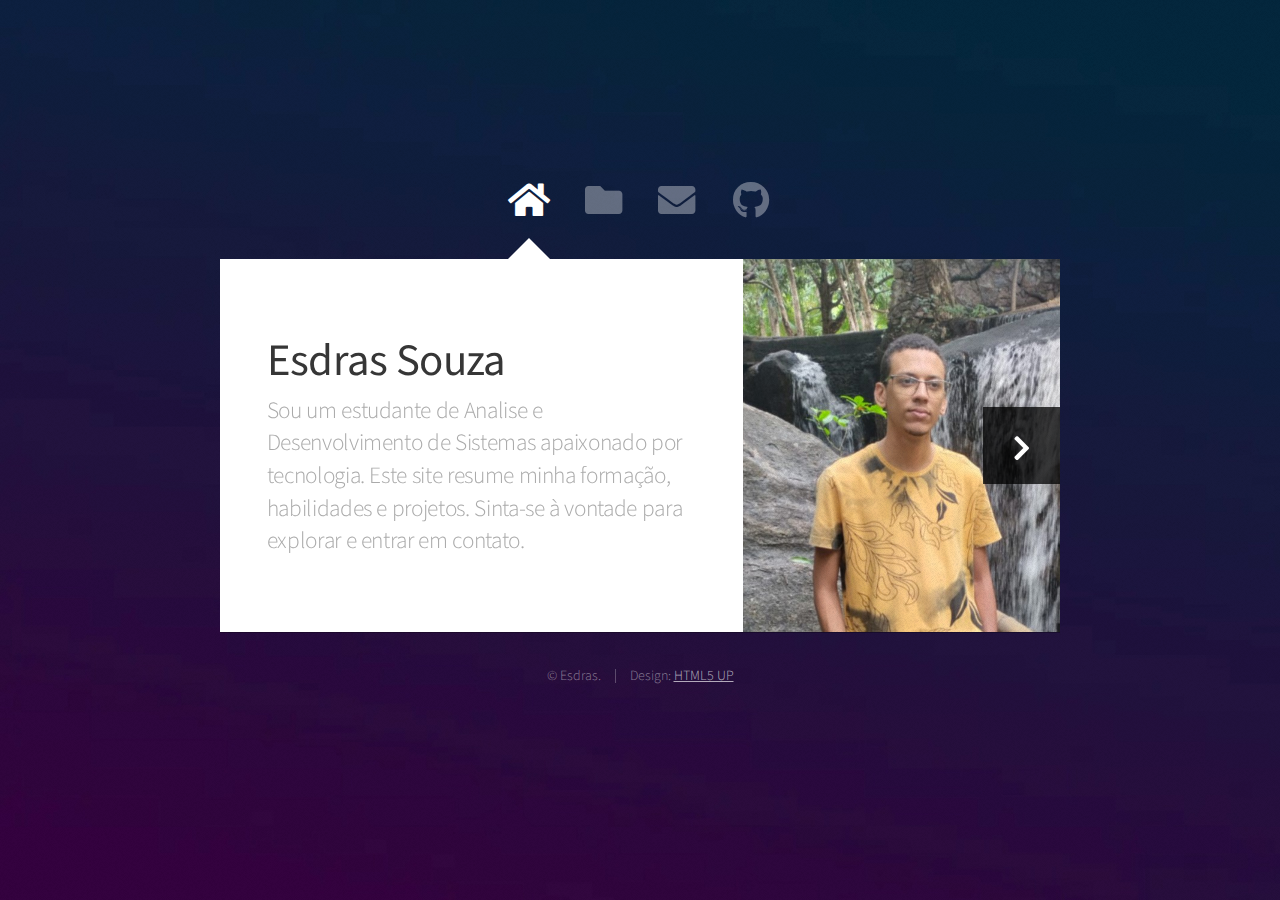
==== commit abf16496: "Background" ====
--- a/index.html
+++ b/index.html
@@ -6,7 +6,7 @@
 -->
 <html>
 	<head>
-		<title>Astral by HTML5 UP</title>
+		<title>Esdras</title>
 		<meta charset="utf-8" />
 		<meta name="viewport" content="width=device-width, initial-scale=1, user-scalable=no" />
 		<link rel="stylesheet" href="assets/css/main.css" />
--- a/assets/css/main.css
+++ b/assets/css/main.css
@@ -1306,7 +1306,7 @@
 	}
 
 	body {
-		background-image: url("images/overlay.png"), url("images/bg.jpg");
+		background-image: url("images/overlay.png"), url("images/bg2.jpg");
 		background-repeat: repeat, no-repeat;
 		background-size: auto, 100% 100%;
 		background-attachment: fixed;
